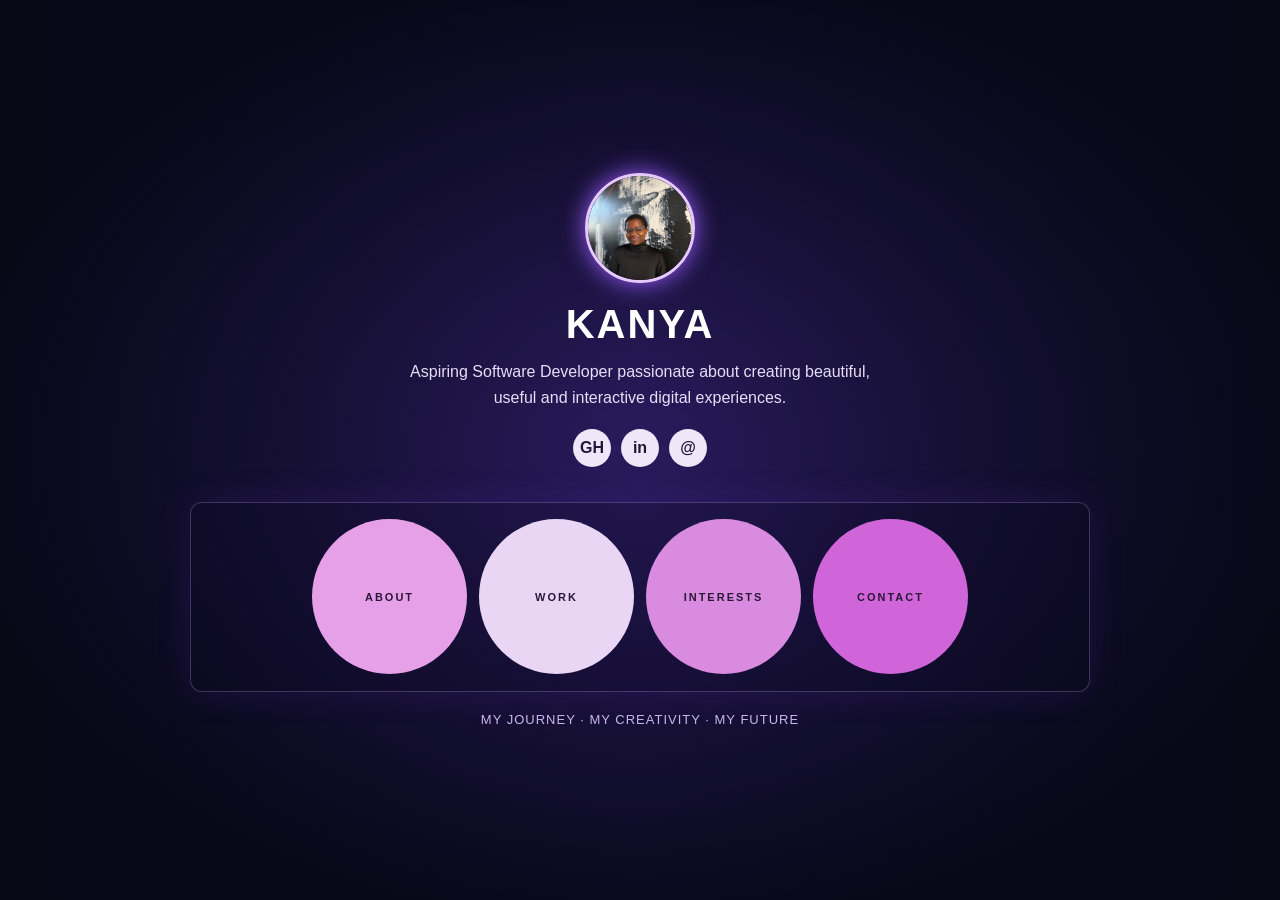
==== index.html @ 9fa67af7 "initial portfolio commit" ====
<!doctype html>
<html lang="en">
  <head>
    <meta charset="UTF-8" />
    <meta name="viewport" content="width=device-width, initial-scale=1.0" />

    <title>Kanya | My Portfolio</title>

    <link rel="stylesheet" href="style.css" />

    <style>
      /* HOME PAGE */

      body {
        min-height: 100vh;
        background: #080817;
        color: white;
        font-family: Arial, sans-serif;
        overflow-x: hidden;
      }

      .smoke-background {
        position: fixed;
        inset: 0;
        z-index: -1;
        overflow: hidden;
        background: radial-gradient(ellipse at center, #30206d, #080817 75%);
        pointer-events: none;
      }

      .smoke-background video {
        position: absolute;
        inset: 0;
        width: 100%;
        height: 100%;
        object-fit: cover;
        opacity: 0.7;
      }

      .smoke-overlay {
        position: absolute;
        inset: 0;
        background: linear-gradient(
          90deg,
          rgba(8, 8, 23, 0.45),
          rgba(12, 8, 35, 0.2),
          rgba(8, 8, 23, 0.55)
        );
      }

      .home-page {
        position: relative;
        z-index: 1;
        min-height: 100vh;
        width: 100%;
        display: flex;
        flex-direction: column;
        align-items: center;
        justify-content: center;
        padding: 45px 25px;
        text-align: center;
      }

      .profile-picture {
        width: 110px;
        height: 110px;
        border-radius: 50%;
        object-fit: cover;
        border: 3px solid #e7c8ff;
        box-shadow: 0 0 25px #9b5cff;
        margin-bottom: 15px;
      }

      .profile h1 {
        font-size: clamp(28px, 4vw, 40px);
        letter-spacing: 2px;
        margin-bottom: 12px;
      }

      .profile p {
        max-width: 460px;
        margin: 0 auto;
        line-height: 1.6;
        color: #e4dff7;
      }

      .social-links {
        display: flex;
        justify-content: center;
        gap: 10px;
        margin-top: 18px;
      }

      .social-links a {
        width: 38px;
        height: 38px;
        border-radius: 50%;
        display: grid;
        place-items: center;
        background: #f0e6fa;
        color: #241637;
        text-decoration: none;
        font-weight: bold;
        transition: 0.3s;
      }

      .social-links a:hover {
        transform: translateY(-4px);
        box-shadow: 0 0 18px #d7a6ff;
      }

      /* FRAME AROUND THE FOUR CIRCLES */

      .circle-frame {
        width: min(100%, 900px);
        min-height: 190px;
        margin-top: 35px;
        padding: 15px 25px;
        display: flex;
        justify-content: center;
        align-items: center;
        gap: 12px;
        border: 1px solid rgba(213, 176, 255, 0.25);
        border-radius: 12px;
        background: rgba(13, 10, 38, 0.18);
        box-shadow: 0 0 35px rgba(123, 65, 255, 0.13);
      }

      .home-circle {
        width: clamp(120px, 14vw, 155px);
        aspect-ratio: 1;
        flex-shrink: 0;
        border: none;
        border-radius: 50%;
        color: #2b1738;
        font-size: 11px;
        font-weight: bold;
        letter-spacing: 2px;
        cursor: pointer;
        transition: box-shadow 0.3s;
        animation:
          circleDrop 1s cubic-bezier(0.2, 0.8, 0.3, 1) both,
          floatCircle 4s ease-in-out 1.2s infinite;
      }

      .about {
        background: #e5a0e8;
        animation-delay: 0.1s, 1.2s;
      }

      .work {
        background: #e9d6f5;
        animation-delay: 0.3s, 1.4s;
      }

      .interests {
        background: #d98bdf;
        animation-delay: 0.5s, 1.6s;
      }

      .contact {
        background: #cf65d9;
        animation-delay: 0.7s, 1.8s;
      }

      .home-circle:hover {
        box-shadow: 0 0 40px #ecadff;
      }

      .home-circle:focus-visible,
      .social-links a:focus-visible {
        outline: 3px solid white;
        outline-offset: 5px;
      }

      @keyframes circleDrop {
        from {
          opacity: 0;
          transform: translateY(-180px) rotate(-20deg);
        }

        70% {
          transform: translateY(12px) rotate(4deg);
        }

        to {
          opacity: 1;
          transform: translateY(0) rotate(0);
        }
      }

      @keyframes floatCircle {
        0%,
        100% {
          translate: 0 0;
        }

        50% {
          translate: 0 -10px;
        }
      }

      .tagline {
        color: #c9b5ed;
        margin-top: 20px;
        font-size: 13px;
        letter-spacing: 1px;
      }

      /* POWDER BURST */

      .powder-particle {
        position: fixed;
        z-index: 9999;
        pointer-events: none;
        border-radius: 50%;
        will-change: transform, opacity;
        animation: powderExplosion 1.1s ease-out forwards;
      }

      @keyframes powderExplosion {
        0% {
          opacity: 0;
          transform: translate(0, 0) scale(0.2);
          filter: blur(0);
        }

        12% {
          opacity: 1;
        }

        55% {
          opacity: 0.9;
          filter: blur(2px);
        }

        100% {
          opacity: 0;
          transform: translate(var(--x), var(--y)) scale(var(--size));
          filter: blur(8px);
        }
      }

      /* SMALL SCREENS */

      @media (max-width: 650px) {
        .home-page {
          padding: 35px 16px;
        }

        .circle-frame {
          width: min(100%, 380px);
          display: grid;
          grid-template-columns: repeat(2, 1fr);
          justify-items: center;
          gap: 18px;
          padding: 25px 12px;
        }

        .home-circle {
          width: min(36vw, 145px);
          font-size: 9px;
        }

        .tagline {
          line-height: 1.8;
        }
      }

      @media (prefers-reduced-motion: reduce) {
        *,
        *::before,
        *::after {
          animation-duration: 0.01ms !important;
          animation-iteration-count: 1 !important;
          scroll-behavior: auto !important;
        }
      }
    </style>
  </head>

  <body>
    <!-- SMOKE VIDEO BACKGROUND -->

    <div class="smoke-background" aria-hidden="true">
      <video autoplay muted loop playsinline>
        <source src="assets/smoke.mp4" type="video/mp4" />
      </video>

      <div class="smoke-overlay"></div>
    </div>

    <!-- HOME PAGE -->

    <main class="home-page">
      <!-- PROFILE -->

      <section class="profile">
        <img
          src="assets/profile.jpg"
          alt="My profile"
          class="profile-picture"
        />

        <h1>KANYA</h1>

        <p>
          Aspiring Software Developer passionate about creating beautiful,
          useful and interactive digital experiences.
        </p>

        <!-- SOCIAL LINKS -->

        <div class="social-links">
          <a
            href="https://github.com/"
            target="_blank"
            rel="noopener noreferrer"
            aria-label="GitHub"
            title="GitHub"
            >GH</a
          >

          <a
            href="https://www.linkedin.com/"
            target="_blank"
            rel="noopener noreferrer"
            aria-label="LinkedIn"
            title="LinkedIn"
            >in</a
          >

          <a
            href="mailto:khanya.njenjemane06@gmail.com"
            aria-label="Email me"
            title="Email"
            >@</a
          >
        </div>
      </section>

      <!-- CIRCULAR NAVIGATION -->

      <nav class="circle-frame" aria-label="Portfolio sections">
        <button
          class="home-circle about"
          type="button"
          data-page="about me.html"
        >
          ABOUT
        </button>

        <button class="home-circle work" type="button" data-page="my work.html">
          WORK
        </button>

        <button
          class="home-circle interests"
          type="button"
          data-page="interests.html"
        >
          INTERESTS
        </button>

        <button
          class="home-circle contact"
          type="button"
          data-page="contact.html"
        >
          CONTACT
        </button>
      </nav>

      <p class="tagline">MY JOURNEY · MY CREATIVITY · MY FUTURE</p>
    </main>

    <!-- POWDER BURST AND PAGE NAVIGATION -->

    <script>
      const homeCircles = document.querySelectorAll(".home-circle");

      function createPowderExplosion(circle) {
        const rect = circle.getBoundingClientRect();

        const centerX = rect.left + rect.width / 2;
        const centerY = rect.top + rect.height / 2;

        const colors = [
          "#a855f7",
          "#7c3aed",
          "#ec4899",
          "#f0abfc",
          "#38bdf8",
          "#818cf8",
          "#ffffff",
        ];

        for (let i = 0; i < 100; i++) {
          const particle = document.createElement("span");

          particle.className = "powder-particle";

          const angle = Math.random() * Math.PI * 2;
          const distance = 70 + Math.random() * 230;
          const radius = 3 + Math.random() * 13;

          const x = Math.cos(angle) * distance;
          const y = Math.sin(angle) * distance;

          const color = colors[Math.floor(Math.random() * colors.length)];

          particle.style.left = `${centerX - radius}px`;
          particle.style.top = `${centerY - radius}px`;
          particle.style.width = `${radius * 2}px`;
          particle.style.height = `${radius * 2}px`;
          particle.style.background = color;
          particle.style.boxShadow = `0 0 12px ${color}`;

          particle.style.setProperty("--x", `${x}px`);
          particle.style.setProperty("--y", `${y}px`);
          particle.style.setProperty("--size", String(0.5 + Math.random() * 2));

          document.body.appendChild(particle);

          particle.addEventListener("animationend", function () {
            particle.remove();
          });
        }
      }

      homeCircles.forEach(function (circle) {
        circle.addEventListener("click", function () {
          const page = circle.dataset.page;

          if (!page) {
            return;
          }

          createPowderExplosion(circle);

          circle.disabled = true;

          window.setTimeout(function () {
            window.location.href = page;
          }, 250);
        });
      });
    </script>
  </body>
</html>
---- style.css ----
* {
  margin: 0;
  padding: 0;
  box-sizing: border-box;
}

body {
  min-height: 100vh;
  background: #080817;
  color: white;
  font-family: Arial, sans-serif;
  overflow-x: hidden;
}

.smoke-background {
  position: fixed;
  inset: 0;
  z-index: -2;
  overflow: hidden;
  background: radial-gradient(ellipse at center, #30206d, #080817 75%);
}

.smoke-background video {
  position: absolute;
  width: 100%;
  height: 100%;
  object-fit: cover;
  opacity: 0.7;
}

.smoke-overlay {
  position: absolute;
  inset: 0;
  background: linear-gradient(
    90deg,
    rgba(8, 8, 23, 0.45),
    rgba(12, 8, 35, 0.2),
    rgba(8, 8, 23, 0.55)
  );
}

/* Full-screen pages */

.page {
  min-height: 100vh;
  width: 100%;
}

.home-page {
  display: flex;
  flex-direction: column;
  align-items: center;
  justify-content: center;
  padding: 45px 25px;
  text-align: center;
}

.profile-picture {
  width: 110px;
  height: 110px;
  border-radius: 50%;
  object-fit: cover;
  border: 3px solid #e7c8ff;
  box-shadow: 0 0 25px #9b5cff;
  margin-bottom: 15px;
}

.profile h1 {
  font-size: clamp(28px, 4vw, 40px);
  letter-spacing: 2px;
  margin-bottom: 12px;
}

.profile p {
  max-width: 460px;
  line-height: 1.6;
  color: #e4dff7;
}

.social-links {
  display: flex;
  justify-content: center;
  gap: 10px;
  margin-top: 18px;
}

.social-links a {
  width: 38px;
  height: 38px;
  border-radius: 50%;
  display: grid;
  place-items: center;
  background: #f0e6fa;
  color: #241637;
  text-decoration: none;
  font-weight: bold;
}

/* Rectangular frame surrounding all four circles */

.circle-frame {
  width: min(100%, 900px);
  min-height: 190px;
  margin-top: 35px;
  padding: 15px 25px;
  display: flex;
  justify-content: center;
  align-items: center;
  gap: 12px;
  border: 1px solid rgba(213, 176, 255, 0.25);
  border-radius: 12px;
  background: rgba(13, 10, 38, 0.18);
  box-shadow: 0 0 35px rgba(123, 65, 255, 0.13);
}

.home-circle {
  width: clamp(120px, 14vw, 155px);
  aspect-ratio: 1;
  flex-shrink: 0;
  border: none;
  border-radius: 50%;
  color: #2b1738;
  font-size: 11px;
  font-weight: bold;
  letter-spacing: 2px;
  cursor: pointer;
  transition: box-shadow 0.3s;
  animation:
    circleDrop 1s cubic-bezier(0.2, 0.8, 0.3, 1) both,
    floatCircle 4s ease-in-out 1.2s infinite;
}

.about {
  background: #e5a0e8;
  animation-delay: 0.1s, 1.2s;
}

.work {
  background: #e9d6f5;
  animation-delay: 0.3s, 1.4s;
}

.interests {
  background: #d98bdf;
  animation-delay: 0.5s, 1.6s;
}

.contact {
  background: #cf65d9;
  animation-delay: 0.7s, 1.8s;
}

.home-circle:hover {
  box-shadow: 0 0 40px #ecadff;
}

@keyframes circleDrop {
  from {
    opacity: 0;
    transform: translateY(-180px) rotate(-20deg);
  }

  70% {
    transform: translateY(12px) rotate(4deg);
  }

  to {
    opacity: 1;
    transform: translateY(0) rotate(0);
  }
}

@keyframes floatCircle {
  0%,
  100% {
    translate: 0 0;
  }

  50% {
    translate: 0 -10px;
  }
}

.tagline {
  color: #c9b5ed;
  margin-top: 20px;
  font-size: 13px;
}

/* Separate full-screen section pages */

.content-page {
  display: none;
  flex-direction: column;
  justify-content: center;
  align-items: center;
  padding: 120px 8% 70px;
  text-align: center;
}

.content-page.active {
  display: flex;
  animation: pageReveal 0.7s ease both;
}

.content-page h1 {
  font-size: clamp(35px, 6vw, 60px);
  color: #edb0f4;
  margin-bottom: 25px;
}

.content-page > p {
  max-width: 750px;
  color: #eee6ff;
  line-height: 1.9;
  font-size: 18px;
}

@keyframes pageReveal {
  from {
    opacity: 0;
    transform: scale(0.96);
  }

  to {
    opacity: 1;
    transform: scale(1);
  }
}

.projects {
  width: 100%;
  max-width: 1000px;
  display: grid;
  grid-template-columns: repeat(3, minmax(0, 1fr));
  gap: 20px;
}

.project-card {
  padding: 25px;
  text-align: left;
  border: 1px solid #d7a6ff50;
  border-radius: 18px;
  background: rgba(16, 12, 39, 0.85);
}

.project-card h2 {
  color: #e9a5f4;
  margin-bottom: 15px;
}

.project-card p {
  line-height: 1.7;
  margin-bottom: 12px;
}

.email-button {
  display: inline-block;
  margin-top: 25px;
  padding: 14px 25px;
  border-radius: 30px;
  background: #e3a0ec;
  color: #261333;
  text-decoration: none;
  font-weight: bold;
}

/* Creative inside-page navbar */

.inside-nav {
  position: fixed;
  top: 20px;
  left: 50%;
  transform: translateX(-50%);
  display: none;
  justify-content: center;
  align-items: center;
  gap: 12px;
  width: max-content;
  max-width: 95%;
  z-index: 5;
}

.inside-nav.visible {
  display: flex;
}

.inside-nav button {
  width: 85px;
  height: 85px;
  border: 1px solid #edb8ff65;
  border-radius: 50%;
  background: #d99be7;
  color: #281631;
  font-size: 9px;
  letter-spacing: 1px;
  font-weight: bold;
  cursor: pointer;
  transition:
    width 0.5s,
    height 0.5s,
    border-radius 0.5s,
    background 0.5s;
  animation: navDrop 0.6s ease both;
}

.inside-nav button:hover,
.inside-nav button.selected {
  width: 130px;
  height: 52px;
  border-radius: 30px;
  background: #f0d5fa;
}

@keyframes navDrop {
  from {
    opacity: 0;
    transform: translateY(-100px);
  }

  to {
    opacity: 1;
    transform: translateY(0);
  }
}

/* Responsive layout */

@media (max-width: 650px) {
  .circle-frame {
    width: min(100%, 380px);
    display: grid;
    grid-template-columns: repeat(2, 1fr);
    justify-items: center;
    gap: 18px;
    padding: 25px 12px;
  }

  .home-circle {
    width: min(36vw, 145px);
    font-size: 9px;
  }

  .inside-nav {
    top: 10px;
    gap: 5px;
    flex-wrap: wrap;
  }

  .inside-nav button {
    width: 58px;
    height: 58px;
    font-size: 7px;
  }

  .inside-nav button:hover,
  .inside-nav button.selected {
    width: 75px;
    height: 45px;
  }

  .content-page {
    padding-top: 150px;
  }

  .projects {
    grid-template-columns: 1fr;
  }
}

@media (prefers-reduced-motion: reduce) {
  *,
  *::before,
  *::after {
    animation-duration: 0.01ms !important;
    animation-iteration-count: 1 !important;
  }
}

/* Powder particles */
.powder-particle {
  position: fixed;
  z-index: 100;
  pointer-events: none;
  border-radius: 50%;
  will-change: transform, opacity;
  animation: powderExplosion 1.1s ease-out forwards;
}

@keyframes powderExplosion {
  0% {
    opacity: 0;
    transform: translate(0, 0) scale(0.2);
    filter: blur(0);
  }

  12% {
    opacity: 1;
  }

  55% {
    opacity: 0.9;
    filter: blur(2px);
  }

  100% {
    opacity: 0;
    transform: translate(var(--x), var(--y)) scale(var(--size));
    filter: blur(8px);
  }
}

/* ABOUT ME PAGE */

.about-page {
  min-height: 100vh;
  padding: 45px 7% 80px;
  box-sizing: border-box;
  color: #f7f3ff;
  background:
    radial-gradient(
      ellipse at 78% 25%,
      rgba(122, 76, 190, 0.16),
      transparent 40%
    ),
    radial-gradient(
      ellipse at 10% 70%,
      rgba(47, 112, 180, 0.13),
      transparent 40%
    ),
    #101019;
  overflow: hidden;
}

.about-container {
  max-width: 1250px;
  margin: 0 auto;
}

.about-topline {
  display: flex;
  justify-content: space-between;
  gap: 20px;
  color: #9e96b8;
  font-size: 10px;
  letter-spacing: 2px;
  padding-bottom: 20px;
  border-bottom: 1px solid rgba(215, 195, 255, 0.18);
}

.about-hero {
  display: grid;
  grid-template-columns: 1.1fr 0.9fr;
  align-items: center;
  gap: 40px;
  min-height: 570px;
  padding: 35px 0 70px;
}

.about-kicker {
  color: #c7a8ff;
  letter-spacing: 3px;
  font-size: 11px;
  display: flex;
  align-items: center;
  gap: 10px;
}

.about-dot {
  width: 8px;
  height: 8px;
  border-radius: 50%;
  background: #e7a8e8;
  box-shadow: 0 0 15px #c88cff;
}

.about-copy h1 {
  font-size: clamp(43px, 6vw, 82px);
  line-height: 1.02;
  letter-spacing: -4px;
  margin: 25px 0;
}

.about-copy h1 span,
.story-heading h2 span,
.about-ending h2 span {
  background: linear-gradient(100deg, #f3b7df, #b9a3ff, #84d9ff);
  -webkit-background-clip: text;
  background-clip: text;
  color: transparent;
}

.about-intro {
  max-width: 450px;
  color: #aaa5bd;
  font-size: 15px;
  line-height: 1.9;
}

.about-discover {
  margin-top: 20px;
  display: inline-flex;
  align-items: center;
  gap: 30px;
  padding: 14px 19px;
  color: #f5eaff;
  background: rgba(174, 140, 235, 0.1);
  border: 1px solid rgba(205, 177, 255, 0.4);
  border-radius: 50px;
  cursor: pointer;
  transition: 0.3s;
}

.about-discover:hover {
  background: rgba(174, 140, 235, 0.24);
  transform: translateY(-3px);
  box-shadow: 0 0 25px rgba(180, 132, 255, 0.18);
}

/* PORTRAIT AND ORBIT EFFECT */

.about-visual {
  position: relative;
  width: min(100%, 390px);
  aspect-ratio: 0.82;
  margin: 0 auto;
  display: grid;
  place-items: center;
}

.about-photo {
  position: relative;
  z-index: 2;
  width: 76%;
  height: 82%;
  border-radius: 48% 48% 25% 25%;
  overflow: hidden;
  border: 1px solid rgba(226, 201, 255, 0.6);
  box-shadow:
    0 0 35px rgba(172, 112, 255, 0.2),
    0 0 90px rgba(89, 124, 255, 0.13);
}

.about-photo img {
  width: 100%;
  height: 100%;
  display: block;
  object-fit: cover;
}

.photo-caption {
  position: absolute;
  bottom: 0;
  left: 0;
  right: 0;
  padding: 30px 14px 15px;
  display: flex;
  align-items: center;
  justify-content: space-between;
  background: linear-gradient(transparent, rgba(9, 8, 20, 0.9));
  font-size: 9px;
  letter-spacing: 2px;
}

.photo-caption span:last-child {
  color: #f3b7df;
  font-size: 20px;
}

.about-orbit {
  position: absolute;
  border: 1px solid rgba(190, 157, 255, 0.4);
  border-radius: 50%;
  pointer-events: none;
}

.orbit-one {
  width: 94%;
  height: 68%;
  transform: rotate(-32deg);
  animation: orbitFloat 8s ease-in-out infinite;
}

.orbit-two {
  width: 82%;
  height: 95%;
  transform: rotate(27deg);
  border-color: rgba(110, 191, 255, 0.32);
  animation: orbitFloat 10s ease-in-out infinite reverse;
}

@keyframes orbitFloat {
  0%,
  100% {
    translate: 0 0;
  }
  50% {
    translate: 0 -12px;
  }
}

.about-tag {
  position: absolute;
  z-index: 3;
  padding: 12px 16px;
  border: 1px solid rgba(213, 190, 255, 0.3);
  border-radius: 50px;
  background: rgba(24, 21, 39, 0.88);
  color: #e9dfff;
  font-size: 11px;
  box-shadow: 0 10px 30px rgba(0, 0, 0, 0.2);
  backdrop-filter: blur(10px);
  animation: tagFloat 4s ease-in-out infinite;
}

.tag-top {
  top: 14%;
  right: -2%;
}

.tag-top span {
  color: #f2b4e7;
}

.tag-bottom {
  bottom: 12%;
  left: -6%;
  animation-delay: -2s;
}

@keyframes tagFloat {
  0%,
  100% {
    translate: 0 0;
  }
  50% {
    translate: 0 -8px;
  }
}

/* STORY SECTION */

.about-story {
  display: grid;
  grid-template-columns: 0.9fr 1.1fr;
  gap: 70px;
  padding: 65px 0;
  border-top: 1px solid rgba(215, 195, 255, 0.18);
  scroll-margin-top: 30px;
}

.story-index {
  color: #bba0f5;
  font-size: 10px;
  letter-spacing: 2px;
}

.story-heading h2,
.about-skills h2 {
  font-size: clamp(30px, 4vw, 48px);
  line-height: 1.15;
  letter-spacing: -1.5px;
}

.story-text p {
  color: #aaa5bd;
  font-size: 14px;
  line-height: 2;
  margin: 0 0 20px;
}

/* SKILLS */

.about-skills {
  display: grid;
  grid-template-columns: 0.9fr 1.1fr;
  gap: 50px;
  padding: 60px 0;
  border-top: 1px solid rgba(215, 195, 255, 0.18);
}

.skill-cloud {
  display: flex;
  flex-wrap: wrap;
  align-content: center;
  gap: 13px;
}

.skill-cloud span {
  padding: 13px 18px;
  border-radius: 50px;
  border: 1px solid rgba(189, 164, 255, 0.3);
  color: #ded2ff;
  background: rgba(153, 112, 225, 0.07);
  transition: 0.3s;
}

.skill-cloud span:hover {
  transform: translateY(-5px) rotate(-2deg);
  background: rgba(190, 148, 255, 0.18);
  box-shadow: 0 0 25px rgba(174, 131, 255, 0.16);
}

/* CLOSING STATEMENT */

.about-ending {
  padding: 60px 0 25px;
  text-align: center;
  border-top: 1px solid rgba(215, 195, 255, 0.18);
}

.about-ending > span {
  color: #bba0f5;
  font-size: 10px;
  letter-spacing: 2px;
}

.about-ending h2 {
  font-size: clamp(32px, 5vw, 60px);
  line-height: 1.15;
  letter-spacing: -2px;
}

.about-ending p {
  color: #aaa5bd;
  font-size: 13px;
}

/* STORY REVEAL */

.about-story.story-revealed {
  animation: storyReveal 0.8s ease both;
}

@keyframes storyReveal {
  from {
    opacity: 0;
    transform: translateY(35px);
  }
  to {
    opacity: 1;
    transform: translateY(0);
  }
}

/* MOBILE */

@media (max-width: 800px) {
  .about-page {
    padding: 35px 6% 60px;
  }

  .about-hero,
  .about-story,
  .about-skills {
    grid-template-columns: 1fr;
    gap: 30px;
  }

  .about-hero {
    padding-top: 50px;
  }

  .about-visual {
    width: min(100%, 340px);
  }

  .about-copy h1 {
    letter-spacing: -2px;
  }

  .about-story,
  .about-skills {
    padding: 45px 0;
  }

  .tag-top {
    right: 0;
  }

  .tag-bottom {
    left: 0;
  }
}

@media (prefers-reduced-motion: reduce) {
  .about-orbit,
  .about-tag,
  .contact-star {
    animation: none;
  }
}
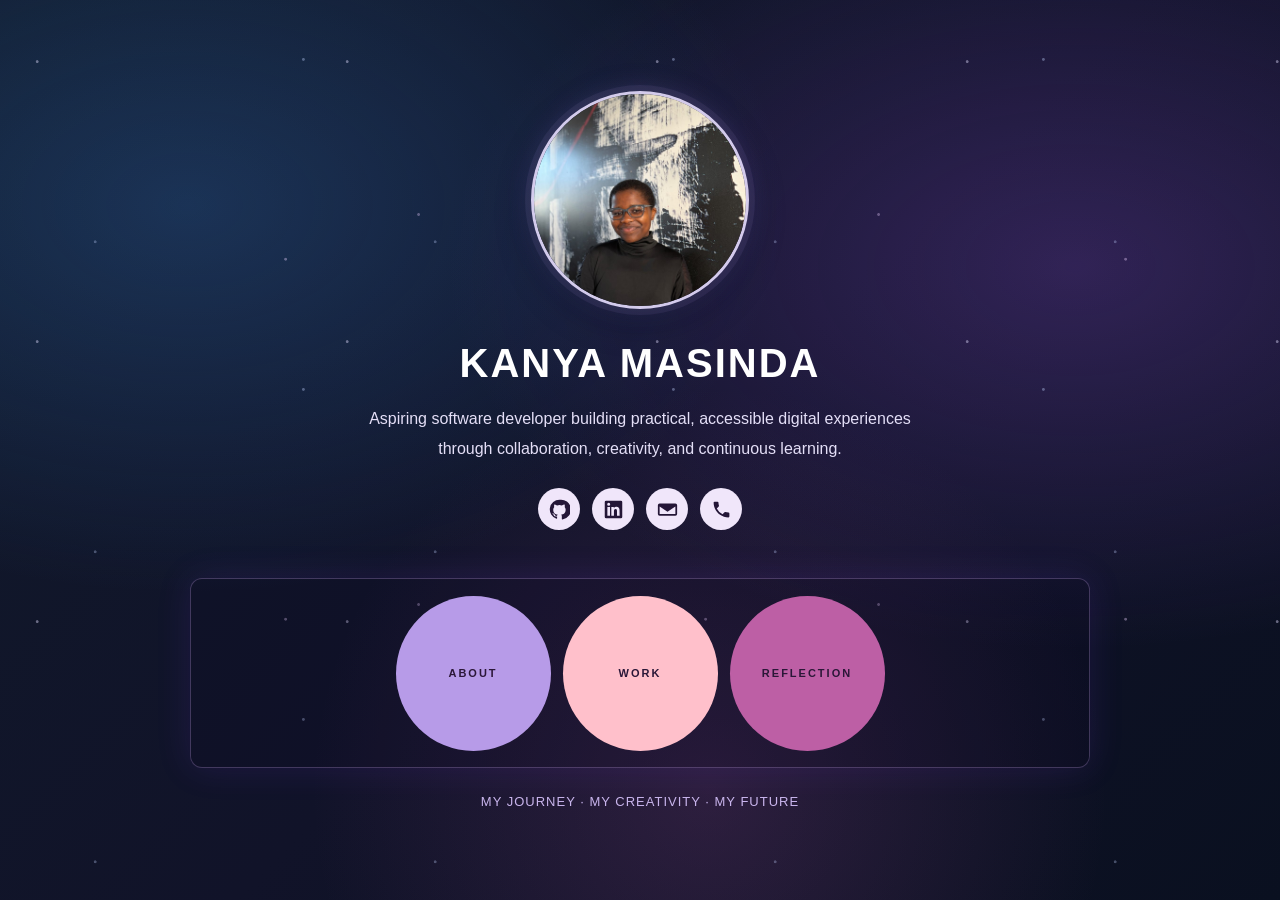
==== commit f660f62b: "Update portfolio projects and certificates Co-authored-by: Copilot <223556219+Copilot@users.noreply." ====
--- a/index.html
+++ b/index.html
@@ -13,39 +13,10 @@
 
       body {
         min-height: 100vh;
-        background: #080817;
+        background: #0b1220;
         color: white;
         font-family: Arial, sans-serif;
         overflow-x: hidden;
-      }
-
-      .smoke-background {
-        position: fixed;
-        inset: 0;
-        z-index: -1;
-        overflow: hidden;
-        background: radial-gradient(ellipse at center, #30206d, #080817 75%);
-        pointer-events: none;
-      }
-
-      .smoke-background video {
-        position: absolute;
-        inset: 0;
-        width: 100%;
-        height: 100%;
-        object-fit: cover;
-        opacity: 0.7;
-      }
-
-      .smoke-overlay {
-        position: absolute;
-        inset: 0;
-        background: linear-gradient(
-          90deg,
-          rgba(8, 8, 23, 0.45),
-          rgba(12, 8, 35, 0.2),
-          rgba(8, 8, 23, 0.55)
-        );
       }
 
       .home-page {
@@ -62,38 +33,52 @@
       }
 
       .profile-picture {
-        width: 110px;
-        height: 110px;
+        position: relative;
+        z-index: 1;
+        width: 218px;
+        height: 218px;
         border-radius: 50%;
         object-fit: cover;
-        border: 3px solid #e7c8ff;
-        box-shadow: 0 0 25px #9b5cff;
-        margin-bottom: 15px;
+        object-position: center 38%;
+        border: 3px solid rgba(232, 222, 255, 0.9);
+        box-shadow:
+          0 0 0 6px rgba(205, 178, 255, 0.07),
+          0 12px 34px rgba(3, 8, 24, 0.38),
+          0 0 28px rgba(123, 108, 190, 0.32);
+      }
+
+      .profile-photo-frame {
+        display: grid;
+        width: 232px;
+        height: 232px;
+        margin: 0 auto 18px;
+        place-items: center;
       }
 
       .profile h1 {
         font-size: clamp(28px, 4vw, 40px);
         letter-spacing: 2px;
-        margin-bottom: 12px;
+        margin-bottom: 18px;
       }
 
       .profile p {
-        max-width: 460px;
+        max-width: 560px;
         margin: 0 auto;
-        line-height: 1.6;
+        padding: 0 8px;
+        line-height: 1.85;
         color: #e4dff7;
       }
 
       .social-links {
         display: flex;
         justify-content: center;
-        gap: 10px;
-        margin-top: 18px;
+        gap: 12px;
+        margin-top: 25px;
       }
 
       .social-links a {
-        width: 38px;
-        height: 38px;
+        width: 42px;
+        height: 42px;
         border-radius: 50%;
         display: grid;
         place-items: center;
@@ -102,6 +87,7 @@
         text-decoration: none;
         font-weight: bold;
         transition: 0.3s;
+        cursor: pointer;
       }
 
       .social-links a:hover {
@@ -109,12 +95,44 @@
         box-shadow: 0 0 18px #d7a6ff;
       }
 
-      /* FRAME AROUND THE FOUR CIRCLES */
+      .contact-link-wrap {
+        position: relative;
+      }
+
+      .contact-fallback {
+        position: absolute;
+        z-index: 3;
+        top: calc(100% + 10px);
+        left: 50%;
+        width: max-content;
+        max-width: min(280px, 85vw);
+        padding: 9px 12px;
+        transform: translateX(-50%);
+        border: 1px solid rgba(213, 176, 255, 0.4);
+        border-radius: 10px;
+        background: rgba(18, 12, 38, 0.96);
+        box-shadow: 0 8px 25px rgba(0, 0, 0, 0.35);
+        color: white;
+        font-size: 12px;
+        overflow-wrap: anywhere;
+      }
+
+      .contact-fallback[hidden] {
+        display: none;
+      }
+
+      .social-links svg {
+        width: 21px;
+        height: 21px;
+        fill: currentColor;
+      }
+
+      /* FRAME AROUND THE THREE CIRCLES */
 
       .circle-frame {
         width: min(100%, 900px);
         min-height: 190px;
-        margin-top: 35px;
+        margin-top: 48px;
         padding: 15px 25px;
         display: flex;
         justify-content: center;
@@ -138,33 +156,49 @@
         letter-spacing: 2px;
         cursor: pointer;
         transition: box-shadow 0.3s;
-        animation:
-          circleDrop 1s cubic-bezier(0.2, 0.8, 0.3, 1) both,
-          floatCircle 4s ease-in-out 1.2s infinite;
+        animation: circleDrop 0.75s cubic-bezier(0.2, 0.8, 0.3, 1) both;
       }
 
       .about {
-        background: #e5a0e8;
-        animation-delay: 0.1s, 1.2s;
+        background: #b79be8;
+        animation-delay: 0.1s;
       }
 
       .work {
-        background: #e9d6f5;
-        animation-delay: 0.3s, 1.4s;
-      }
-
-      .interests {
-        background: #d98bdf;
-        animation-delay: 0.5s, 1.6s;
-      }
-
-      .contact {
-        background: #cf65d9;
-        animation-delay: 0.7s, 1.8s;
+        background: #ffc0cb;
+        animation-delay: 0.2s;
+      }
+
+      .reflection {
+        background: #bd5fa5;
+        animation-delay: 0.3s;
       }
 
       .home-circle:hover {
-        box-shadow: 0 0 40px #ecadff;
+        box-shadow: 0 0 40px #f4d5ff;
+      }
+
+      .page-reveal {
+        position: fixed;
+        z-index: 9999;
+        width: 150vmax;
+        height: 150vmax;
+        border-radius: 50%;
+        pointer-events: none;
+        background: radial-gradient(
+          circle,
+          #26344a 0%,
+          #172235 55%,
+          #0b1220 100%
+        );
+        transform: translate(-50%, -50%) scale(0.01);
+        animation: pageReveal 650ms cubic-bezier(0.2, 0.75, 0.25, 1) forwards;
+      }
+
+      @keyframes pageReveal {
+        to {
+          transform: translate(-50%, -50%) scale(1);
+        }
       }
 
       .home-circle:focus-visible,
@@ -189,56 +223,11 @@
         }
       }
 
-      @keyframes floatCircle {
-        0%,
-        100% {
-          translate: 0 0;
-        }
-
-        50% {
-          translate: 0 -10px;
-        }
-      }
-
       .tagline {
         color: #c9b5ed;
-        margin-top: 20px;
+        margin-top: 26px;
         font-size: 13px;
         letter-spacing: 1px;
-      }
-
-      /* POWDER BURST */
-
-      .powder-particle {
-        position: fixed;
-        z-index: 9999;
-        pointer-events: none;
-        border-radius: 50%;
-        will-change: transform, opacity;
-        animation: powderExplosion 1.1s ease-out forwards;
-      }
-
-      @keyframes powderExplosion {
-        0% {
-          opacity: 0;
-          transform: translate(0, 0) scale(0.2);
-          filter: blur(0);
-        }
-
-        12% {
-          opacity: 1;
-        }
-
-        55% {
-          opacity: 0.9;
-          filter: blur(2px);
-        }
-
-        100% {
-          opacity: 0;
-          transform: translate(var(--x), var(--y)) scale(var(--size));
-          filter: blur(8px);
-        }
       }
 
       /* SMALL SCREENS */
@@ -257,9 +246,24 @@
           padding: 25px 12px;
         }
 
+        .home-circle:last-child:nth-child(odd) {
+          grid-column: 1 / -1;
+        }
+
         .home-circle {
           width: min(36vw, 145px);
           font-size: 9px;
+        }
+
+        .profile-photo-frame {
+          width: 198px;
+          height: 198px;
+          margin-bottom: 16px;
+        }
+
+        .profile-picture {
+          width: 184px;
+          height: 184px;
         }
 
         .tagline {
@@ -280,15 +284,7 @@
   </head>
 
   <body>
-    <!-- SMOKE VIDEO BACKGROUND -->
-
-    <div class="smoke-background" aria-hidden="true">
-      <video autoplay muted loop playsinline>
-        <source src="assets/smoke.mp4" type="video/mp4" />
-      </video>
-
-      <div class="smoke-overlay"></div>
-    </div>
+    <div class="portfolio-background" aria-hidden="true"></div>
 
     <!-- HOME PAGE -->
 
@@ -296,46 +292,88 @@
       <!-- PROFILE -->
 
       <section class="profile">
-        <img
-          src="assets/profile.jpg"
-          alt="My profile"
-          class="profile-picture"
-        />
-
-        <h1>KANYA</h1>
+        <div class="profile-photo-frame">
+          <img
+            src="assets/profile-home.jpg"
+            alt="Portrait of Kanya Masinda"
+            class="profile-picture"
+            fetchpriority="high"
+            decoding="async"
+          />
+        </div>
+
+        <h1>KANYA MASINDA</h1>
 
         <p>
-          Aspiring Software Developer passionate about creating beautiful,
-          useful and interactive digital experiences.
+          Aspiring software developer building practical, accessible digital
+          experiences through collaboration, creativity, and continuous
+          learning.
         </p>
 
         <!-- SOCIAL LINKS -->
 
         <div class="social-links">
           <a
-            href="https://github.com/"
+            href="https://github.com/Kanya233"
             target="_blank"
             rel="noopener noreferrer"
             aria-label="GitHub"
             title="GitHub"
-            >GH</a
           >
+            <svg viewBox="0 0 24 24" aria-hidden="true">
+              <path
+                d="M12 .9a11.1 11.1 0 0 0-3.51 21.63c.56.1.76-.24.76-.54v-2.08c-3.1.67-3.76-1.32-3.76-1.32-.5-1.28-1.24-1.62-1.24-1.62-1.01-.69.08-.68.08-.68 1.12.08 1.71 1.15 1.71 1.15 1 .1.53 2.45 3.2 1.75.1-.72.39-1.21.7-1.49-2.48-.28-5.09-1.24-5.09-5.52 0-1.22.44-2.22 1.15-3-.12-.28-.5-1.42.11-2.96 0 0 .94-.3 3.05 1.15a10.6 10.6 0 0 1 5.55 0c2.11-1.45 3.05-1.15 3.05-1.15.61 1.54.23 2.68.11 2.96.72.78 1.15 1.78 1.15 3 0 4.29-2.62 5.23-5.11 5.51.4.35.75 1.03.75 2.08v3.08c0 .3.2.65.77.54A11.1 11.1 0 0 0 12 .9Z"
+              />
+            </svg>
+          </a>
 
           <a
-            href="https://www.linkedin.com/"
-            target="_blank"
-            rel="noopener noreferrer"
+            href="https://www.linkedin.com/in/kanya-masinda-436799413"
             aria-label="LinkedIn"
             title="LinkedIn"
-            >in</a
           >
-
-          <a
-            href="mailto:khanya.njenjemane06@gmail.com"
-            aria-label="Email me"
-            title="Email"
-            >@</a
-          >
+            <svg viewBox="0 0 24 24" aria-hidden="true">
+              <path
+                d="M20.45 2H3.55A1.55 1.55 0 0 0 2 3.55v16.9A1.55 1.55 0 0 0 3.55 22h16.9A1.55 1.55 0 0 0 22 20.45V3.55A1.55 1.55 0 0 0 20.45 2ZM8 19H5V9h3ZM6.5 7.64A1.74 1.74 0 1 1 6.52 4.16a1.74 1.74 0 0 1-.02 3.48ZM19 19h-3v-4.87c0-1.16-.02-2.65-1.62-2.65-1.62 0-1.87 1.27-1.87 2.57V19h-3V9h2.88v1.37h.04a3.16 3.16 0 0 1 2.84-1.56c3.04 0 3.61 2 3.61 4.6Z"
+              />
+            </svg>
+          </a>
+
+          <div class="contact-link-wrap">
+            <a
+              class="contact-link"
+              href="mailto:khanya.njenjemane06@gmail.com"
+              aria-label="Email Kanya"
+              aria-expanded="false"
+              aria-controls="email-fallback"
+              title="Email Kanya"
+            >
+              <svg viewBox="0 0 24 24" aria-hidden="true">
+                <path d="M3 5h18a2 2 0 0 1 2 2v10a2 2 0 0 1-2 2H3a2 2 0 0 1-2-2V7a2 2 0 0 1 2-2Zm9 7.2L3.5 7h17L12 12.2Zm0 2.3L3 8.6V17h18V8.6l-9 5.9Z" />
+              </svg>
+            </a>
+            <span class="contact-fallback" id="email-fallback" hidden>
+              khanya.njenjemane06@gmail.com
+            </span>
+          </div>
+
+          <div class="contact-link-wrap">
+            <a
+              class="contact-link"
+              href="tel:+27656332898"
+              aria-label="Call Kanya"
+              aria-expanded="false"
+              aria-controls="phone-fallback"
+              title="Call Kanya"
+            >
+              <svg viewBox="0 0 24 24" aria-hidden="true">
+                <path d="M6.62 10.79a15.05 15.05 0 0 0 6.59 6.59l2.2-2.2a1 1 0 0 1 1.02-.24c1.12.37 2.33.56 3.57.56.55 0 1 .45 1 1V20c0 .55-.45 1-1 1C10.61 21 3 13.39 3 4c0-.55.45-1 1-1h3.5c.55 0 1 .45 1 1 0 1.25.2 2.45.57 3.57a1 1 0 0 1-.25 1.02l-2.2 2.2Z" />
+              </svg>
+            </a>
+            <span class="contact-fallback" id="phone-fallback" hidden>
+              065 633 2898
+            </span>
+          </div>
         </div>
       </section>
 
@@ -355,78 +393,38 @@
         </button>
 
         <button
-          class="home-circle interests"
+          class="home-circle reflection"
           type="button"
-          data-page="interests.html"
+          data-page="reflection.html"
         >
-          INTERESTS
-        </button>
-
-        <button
-          class="home-circle contact"
-          type="button"
-          data-page="contact.html"
-        >
-          CONTACT
+          REFLECTION
         </button>
       </nav>
 
       <p class="tagline">MY JOURNEY · MY CREATIVITY · MY FUTURE</p>
     </main>
 
-    <!-- POWDER BURST AND PAGE NAVIGATION -->
+    <!-- PAGE NAVIGATION -->
 
     <script>
       const homeCircles = document.querySelectorAll(".home-circle");
-
-      function createPowderExplosion(circle) {
-        const rect = circle.getBoundingClientRect();
-
-        const centerX = rect.left + rect.width / 2;
-        const centerY = rect.top + rect.height / 2;
-
-        const colors = [
-          "#a855f7",
-          "#7c3aed",
-          "#ec4899",
-          "#f0abfc",
-          "#38bdf8",
-          "#818cf8",
-          "#ffffff",
-        ];
-
-        for (let i = 0; i < 100; i++) {
-          const particle = document.createElement("span");
-
-          particle.className = "powder-particle";
-
-          const angle = Math.random() * Math.PI * 2;
-          const distance = 70 + Math.random() * 230;
-          const radius = 3 + Math.random() * 13;
-
-          const x = Math.cos(angle) * distance;
-          const y = Math.sin(angle) * distance;
-
-          const color = colors[Math.floor(Math.random() * colors.length)];
-
-          particle.style.left = `${centerX - radius}px`;
-          particle.style.top = `${centerY - radius}px`;
-          particle.style.width = `${radius * 2}px`;
-          particle.style.height = `${radius * 2}px`;
-          particle.style.background = color;
-          particle.style.boxShadow = `0 0 12px ${color}`;
-
-          particle.style.setProperty("--x", `${x}px`);
-          particle.style.setProperty("--y", `${y}px`);
-          particle.style.setProperty("--size", String(0.5 + Math.random() * 2));
-
-          document.body.appendChild(particle);
-
-          particle.addEventListener("animationend", function () {
-            particle.remove();
+      const contactLinks = document.querySelectorAll(".contact-link");
+
+      contactLinks.forEach(function (link) {
+        link.addEventListener("click", function () {
+          contactLinks.forEach(function (otherLink) {
+            const details = document.getElementById(
+              otherLink.getAttribute("aria-controls"),
+            );
+            details.hidden = true;
+            otherLink.setAttribute("aria-expanded", "false");
           });
-        }
-      }
+
+          document.getElementById(link.getAttribute("aria-controls")).hidden =
+            false;
+          link.setAttribute("aria-expanded", "true");
+        });
+      });
 
       homeCircles.forEach(function (circle) {
         circle.addEventListener("click", function () {
@@ -436,13 +434,29 @@
             return;
           }
 
-          createPowderExplosion(circle);
-
-          circle.disabled = true;
-
-          window.setTimeout(function () {
+          if (window.matchMedia("(prefers-reduced-motion: reduce)").matches) {
             window.location.href = page;
-          }, 250);
+            return;
+          }
+
+          homeCircles.forEach(function (item) {
+            item.disabled = true;
+          });
+
+          const rect = circle.getBoundingClientRect();
+          const reveal = document.createElement("span");
+          reveal.className = "page-reveal";
+          reveal.setAttribute("aria-hidden", "true");
+          reveal.style.left = `${rect.left + rect.width / 2}px`;
+          reveal.style.top = `${rect.top + rect.height / 2}px`;
+          reveal.addEventListener(
+            "animationend",
+            function () {
+              window.location.href = page;
+            },
+            { once: true },
+          );
+          document.body.appendChild(reveal);
         });
       });
     </script>
--- a/style.css
+++ b/style.css
@@ -6,37 +6,45 @@
 
 body {
   min-height: 100vh;
-  background: #080817;
+  background: #0b1220;
   color: white;
   font-family: Arial, sans-serif;
   overflow-x: hidden;
 }
 
-.smoke-background {
+.portfolio-background {
   position: fixed;
   inset: 0;
-  z-index: -2;
+  z-index: 0;
   overflow: hidden;
-  background: radial-gradient(ellipse at center, #30206d, #080817 75%);
-}
-
-.smoke-background video {
-  position: absolute;
-  width: 100%;
-  height: 100%;
-  object-fit: cover;
-  opacity: 0.7;
-}
-
-.smoke-overlay {
+  background: linear-gradient(135deg, #101a2b 0%, #111329 52%, #0a1020 100%);
+  pointer-events: none;
+}
+
+.portfolio-background::before,
+.portfolio-background::after {
   position: absolute;
   inset: 0;
-  background: linear-gradient(
-    90deg,
-    rgba(8, 8, 23, 0.45),
-    rgba(12, 8, 35, 0.2),
-    rgba(8, 8, 23, 0.55)
-  );
+  content: "";
+}
+
+.portfolio-background::before {
+  inset: -18%;
+  background:
+    radial-gradient(ellipse at 24% 30%, rgba(45, 99, 164, 0.36), transparent 32%),
+    radial-gradient(ellipse at 75% 35%, rgba(111, 65, 172, 0.35), transparent 34%),
+    radial-gradient(ellipse at 54% 78%, rgba(156, 75, 151, 0.22), transparent 30%);
+}
+
+.portfolio-background::after {
+  opacity: 0.55;
+  background-image:
+    radial-gradient(circle at 12% 22%, rgba(226, 222, 255, 0.78) 1px, transparent 1.8px),
+    radial-gradient(circle at 82% 18%, rgba(194, 211, 255, 0.68) 1px, transparent 1.8px),
+    radial-gradient(circle at 68% 72%, rgba(236, 208, 255, 0.7) 1px, transparent 1.8px),
+    radial-gradient(circle at 28% 78%, rgba(194, 211, 255, 0.58) 1px, transparent 1.8px),
+    radial-gradient(circle at 91% 55%, rgba(236, 208, 255, 0.62) 1px, transparent 1.8px);
+  background-size: 310px 280px, 370px 330px, 420px 360px, 340px 310px, 460px 390px;
 }
 
 /* Full-screen pages */
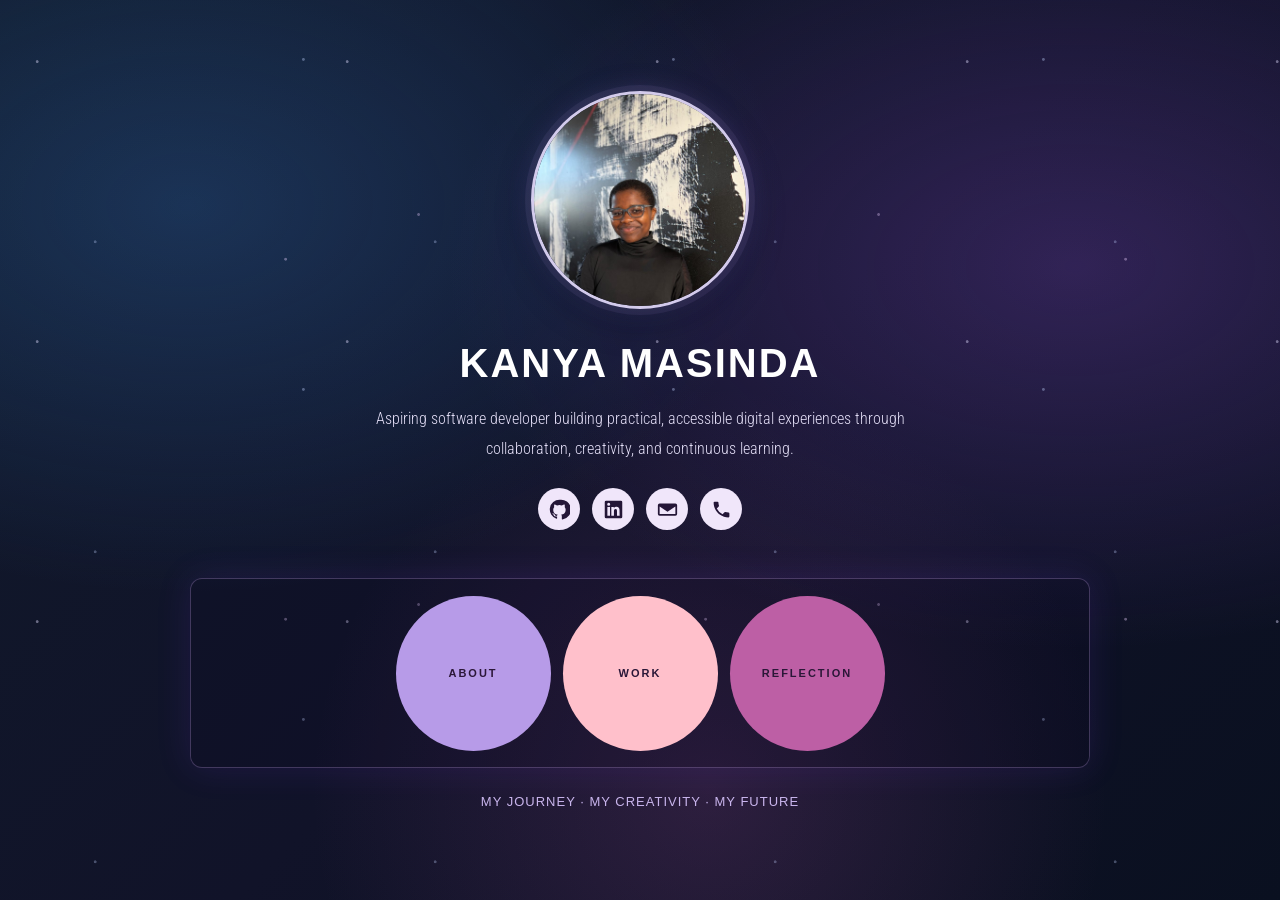
==== commit e504a4ff: "Update paragraph fonts across pages" ====
--- a/index.html
+++ b/index.html
@@ -7,6 +7,12 @@
     <title>Kanya | My Portfolio</title>
 
     <link rel="stylesheet" href="style.css" />
+    <link rel="preconnect" href="https://fonts.googleapis.com" />
+    <link rel="preconnect" href="https://fonts.gstatic.com" crossorigin />
+    <link
+      href="https://fonts.googleapis.com/css2?family=Roboto+Condensed:wght@300;400&display=swap"
+      rel="stylesheet"
+    />
 
     <style>
       /* HOME PAGE */
@@ -67,6 +73,8 @@
         padding: 0 8px;
         line-height: 1.85;
         color: #e4dff7;
+        font-family: "Roboto Condensed", "Arial Narrow", Arial, sans-serif;
+        font-weight: 300;
       }
 
       .social-links {
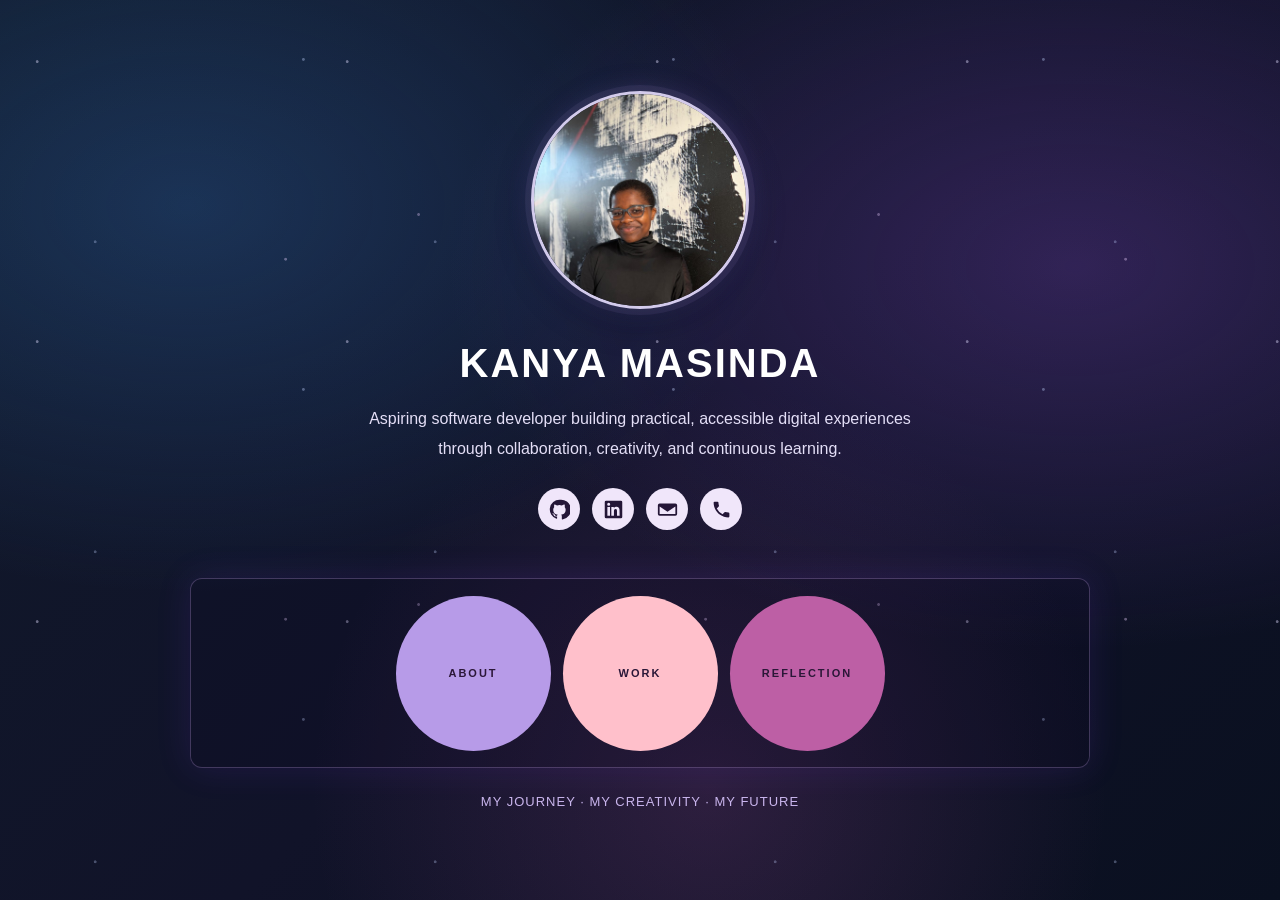
==== commit a993cc67: "Update portfolio" ====
--- a/index.html
+++ b/index.html
@@ -7,13 +7,6 @@
     <title>Kanya | My Portfolio</title>
 
     <link rel="stylesheet" href="style.css" />
-    <link rel="preconnect" href="https://fonts.googleapis.com" />
-    <link rel="preconnect" href="https://fonts.gstatic.com" crossorigin />
-    <link
-      href="https://fonts.googleapis.com/css2?family=Roboto+Condensed:wght@300;400&display=swap"
-      rel="stylesheet"
-    />
-
     <style>
       /* HOME PAGE */
 
@@ -73,8 +66,6 @@
         padding: 0 8px;
         line-height: 1.85;
         color: #e4dff7;
-        font-family: "Roboto Condensed", "Arial Narrow", Arial, sans-serif;
-        font-weight: 300;
       }
 
       .social-links {
